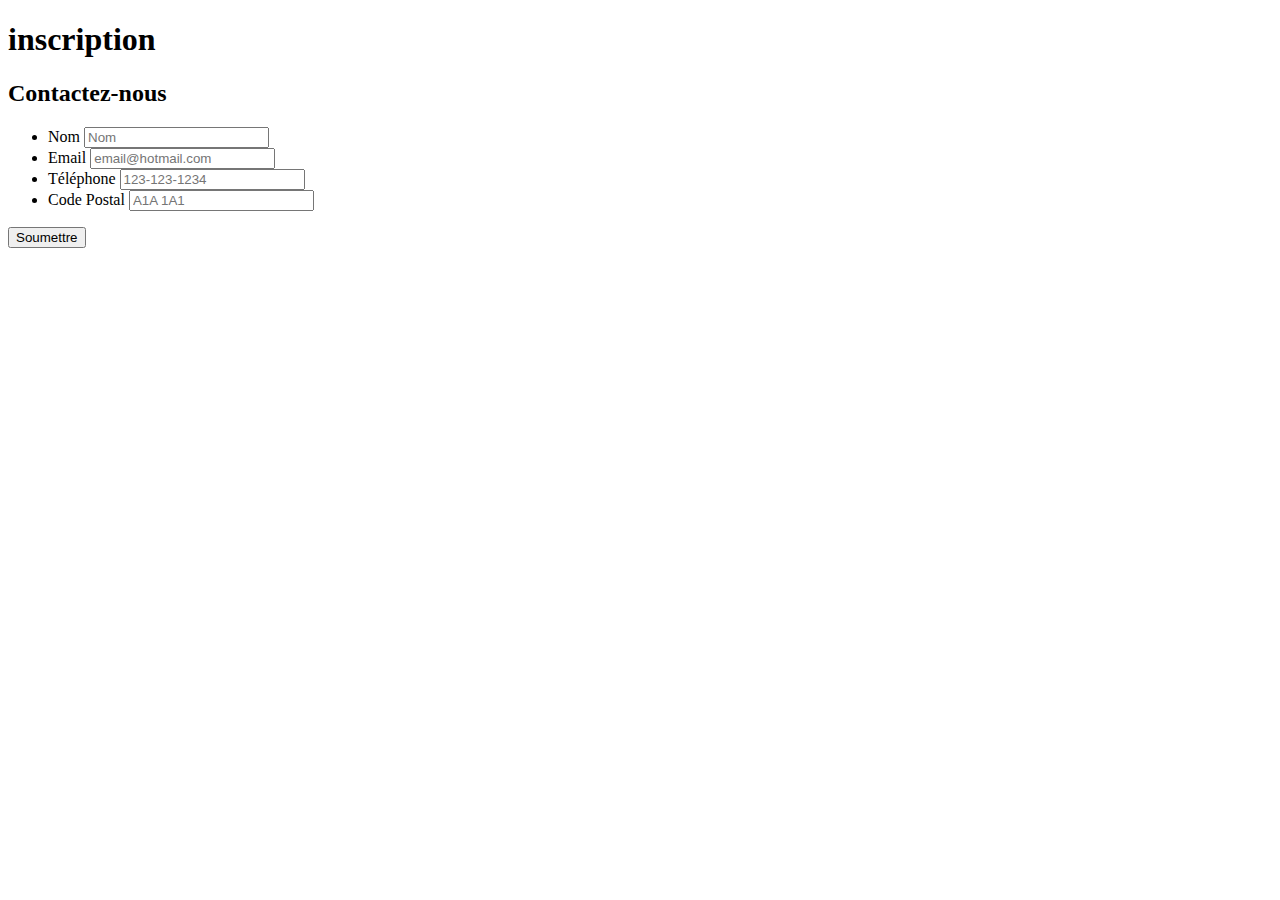
==== index.html @ 9ee452c6 "major update1.0" ====
<!DOCTYPE html>
<html>
<head>
	<meta charset="UTF-8">
	<title>Tp-Ben-Damon-formulaire</title>
	<link href='https://fonts.googleapis.com/css?family=Lobster' rel='stylesheet' type='text/css'>
	<link rel="stylesheet" href="css/styles.css"/>
<!--[if lt IE 9]>
<script src="http://html5shiv.googlecode.com/svn/trunk/html5.js"></script>
<![endif]-->
</head>
<body>
	<div id="wrapper_first">
		<header>
			<h1>inscription</h1>
		</header>
		<section class="main">
			<form id="content" action="">
				<h2>Contactez-nous</h2>
				<ul>
					<li>
						<label for="nom" class="focusing">Nom</label>
						<input type="text" id="nom" required placeholder="Nom">
					</li>
					<li>
						<label for="email" class="focusing">Email</label>
						<input type="email" id="email" required placeholder="email@hotmail.com">
					</li>
					<li>
						<label for="telephone">Téléphone</label>
						<input type="tel" id="telephone" required placeholder="123-123-1234" pattern="^\(?\d{3}\)?(-| )?\d{3}(-| )?\d{4}$">
					</li>
					<li>
						<label for="code-postal">Code Postal</label>
						<input type="postal" id="code-postal" required placeholder="A1A 1A1" pattern="[A-Za-z][0-9][A-Za-z] [0-9][A-Za-z][0-9]">
					</li>
				</ul>
			<input type="submit" value="Soumettre" />
		</form>
		</section>
	</div>
</body>
</html>
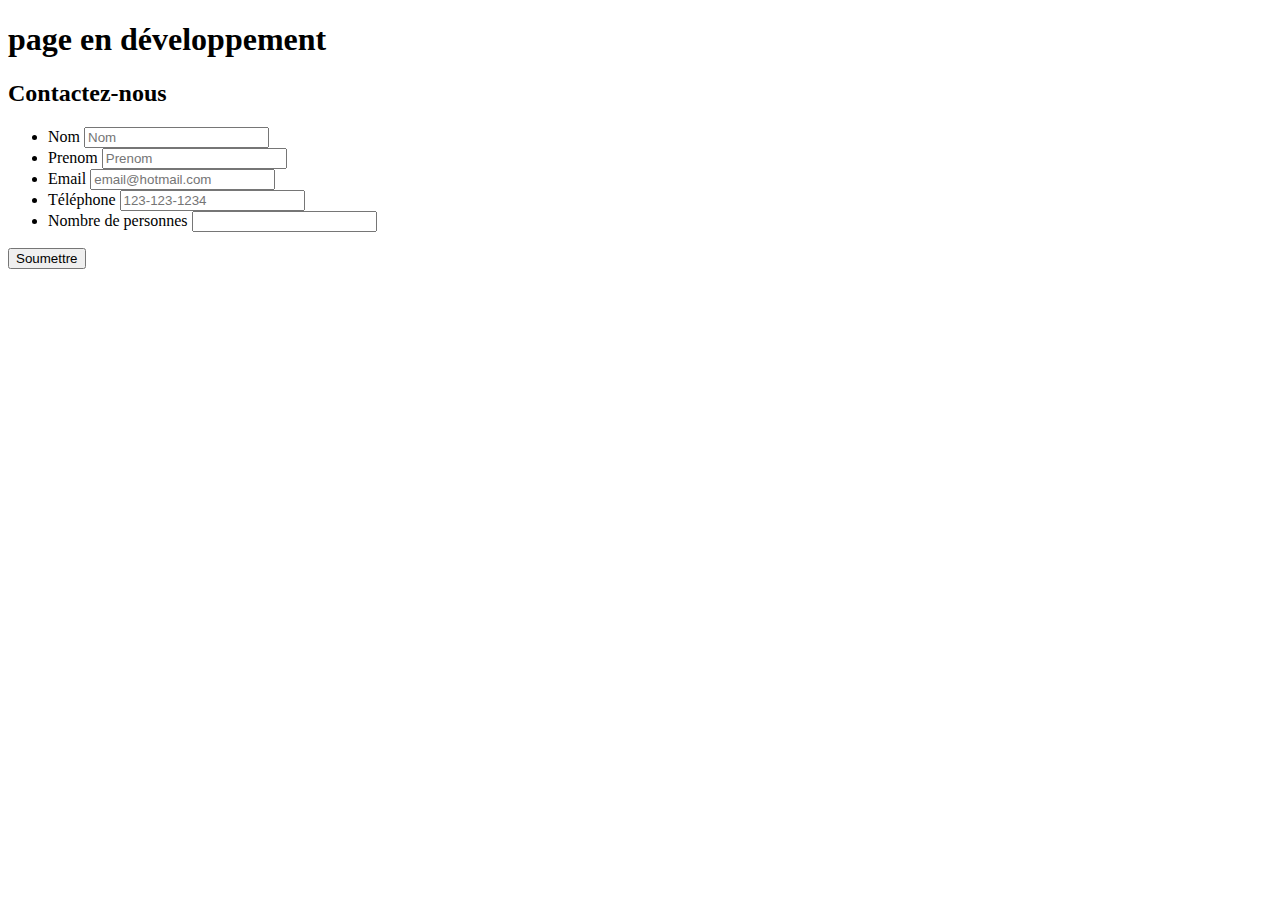
==== commit 7f60be0e: "minor update 1.1" ====
--- a/index.html
+++ b/index.html
@@ -12,18 +12,22 @@
 <body>
 	<div id="wrapper_first">
 		<header>
-			<h1>inscription</h1>
+			<h1>page en développement</h1>
 		</header>
 		<section class="main">
 			<form id="content" action="">
 				<h2>Contactez-nous</h2>
 				<ul>
 					<li>
-						<label for="nom" class="focusing">Nom</label>
+						<label for="nom" >Nom</label>
 						<input type="text" id="nom" required placeholder="Nom">
 					</li>
 					<li>
-						<label for="email" class="focusing">Email</label>
+						<label for="prenom" >Prenom</label>
+						<input type="text" id="prenom" required placeholder="Prenom">
+					</li>
+					<li>
+						<label for="email" >Email</label>
 						<input type="email" id="email" required placeholder="email@hotmail.com">
 					</li>
 					<li>
@@ -31,8 +35,8 @@
 						<input type="tel" id="telephone" required placeholder="123-123-1234" pattern="^\(?\d{3}\)?(-| )?\d{3}(-| )?\d{4}$">
 					</li>
 					<li>
-						<label for="code-postal">Code Postal</label>
-						<input type="postal" id="code-postal" required placeholder="A1A 1A1" pattern="[A-Za-z][0-9][A-Za-z] [0-9][A-Za-z][0-9]">
+						<label for="nombre" >Nombre de personnes</label>
+						<input type="number" id="nombre" required>
 					</li>
 				</ul>
 			<input type="submit" value="Soumettre" />
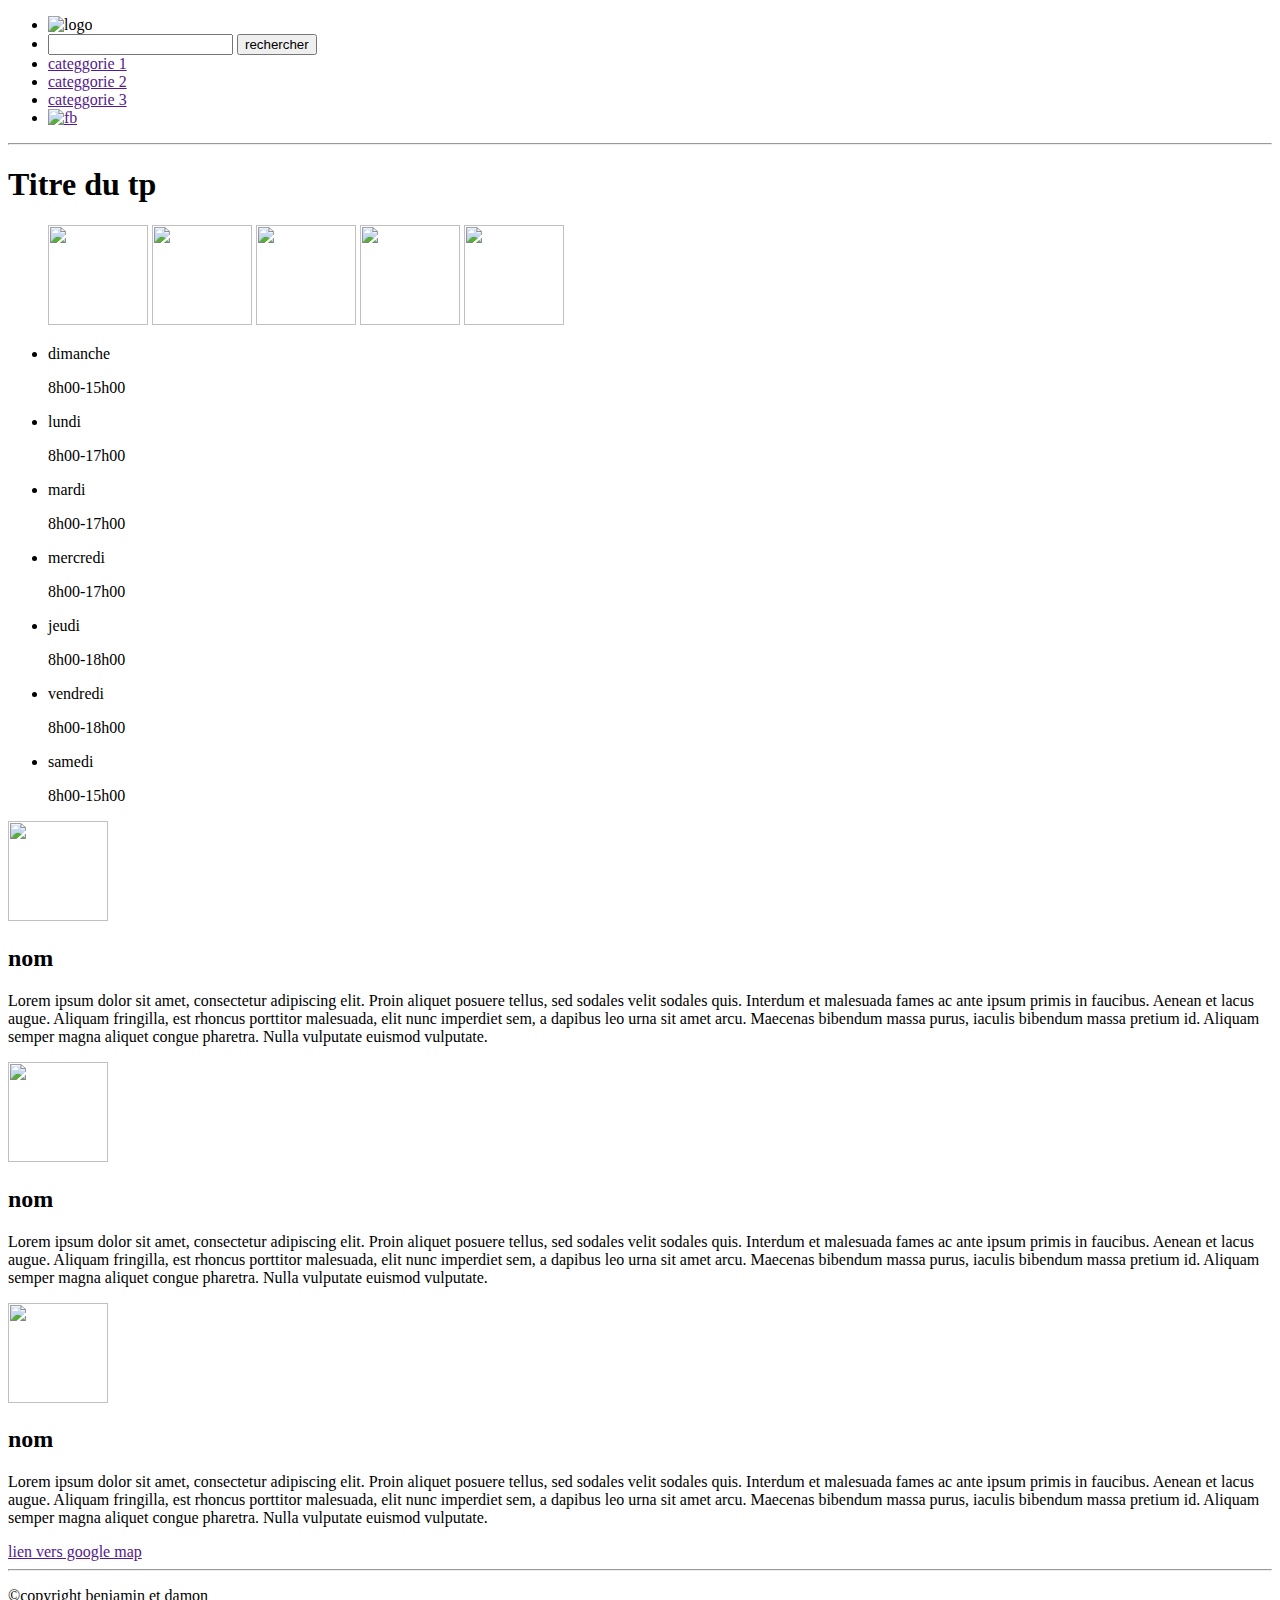
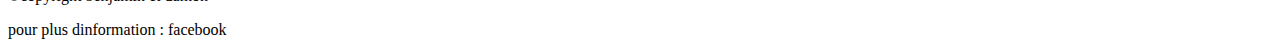
==== commit cdbef1e9: "major update 3.0" ====
--- a/index.html
+++ b/index.html
@@ -1,47 +1,124 @@
 <!DOCTYPE html>
-<html>
+<html lang="fr">
 <head>
-	<meta charset="UTF-8">
-	<title>Tp-Ben-Damon-formulaire</title>
-	<link href='https://fonts.googleapis.com/css?family=Lobster' rel='stylesheet' type='text/css'>
-	<link rel="stylesheet" href="css/styles.css"/>
-<!--[if lt IE 9]>
-<script src="http://html5shiv.googlecode.com/svn/trunk/html5.js"></script>
-<![endif]-->
+    <meta charset="UTF-8">
+    <title>premiere page en html5</title>
+    <link rel="stylesheet" href="css/styles.css">
+    <style>
+        img{
+            width: 100px;
+            height: 100px;
+        }
+    </style>
 </head>
 <body>
-	<div id="wrapper_first">
-		<header>
-			<h1>page en développement</h1>
-		</header>
-		<section class="main">
-			<form id="content" action="">
-				<h2>Contactez-nous</h2>
-				<ul>
-					<li>
-						<label for="nom" >Nom</label>
-						<input type="text" id="nom" required placeholder="Nom">
-					</li>
-					<li>
-						<label for="prenom" >Prenom</label>
-						<input type="text" id="prenom" required placeholder="Prenom">
-					</li>
-					<li>
-						<label for="email" >Email</label>
-						<input type="email" id="email" required placeholder="email@hotmail.com">
-					</li>
-					<li>
-						<label for="telephone">Téléphone</label>
-						<input type="tel" id="telephone" required placeholder="123-123-1234" pattern="^\(?\d{3}\)?(-| )?\d{3}(-| )?\d{4}$">
-					</li>
-					<li>
-						<label for="nombre" >Nombre de personnes</label>
-						<input type="number" id="nombre" required>
-					</li>
-				</ul>
-			<input type="submit" value="Soumettre" />
-		</form>
-		</section>
-	</div>
+<header>
+    <nav>
+        <ul>
+            <li><img src="images/square.png" alt="logo"></li>
+            <li>
+                <form>
+                    <input type="search">
+                    <input type="submit" value="rechercher">
+                </form>
+            </li>
+            <li><a href="">categgorie 1</a></li>
+            <li><a href="">categgorie 2</a></li>
+            <li><a href="">categgorie 3</a></li>
+            <li><a href=""><img src="images/square.png" alt="fb"></a></li>
+        </ul>
+    </nav>
+</header>
+
+<hr>
+
+<main>
+    <section>
+        <h1>Titre du tp</h1>
+        <div id="slider">
+            <figure>
+                <img src="images/square.png" alt="">
+                <img src="images/square.png" alt="">
+                <img src="images/square.png" alt="">
+                <img src="images/square.png" alt="">
+                <img src="images/square.png" alt="">
+            </figure>
+        </div>
+        <aside>
+            <ul>
+                <li>
+                    <p class="jour">dimanche</p>
+                    <p class="heure">8h00-15h00</p>
+                </li>
+                <li>
+                    <p class="jour">lundi</p>
+                    <p class="heure">8h00-17h00</p>
+                </li>
+                <li>
+                    <p class="jour">mardi</p>
+                    <p class="heure">8h00-17h00</p>
+                </li>
+                <li>
+                    <p class="jour">mercredi</p>
+                    <p class="heure">8h00-17h00</p>
+                </li>
+                <li>
+                    <p class="jour">jeudi</p>
+                    <p class="heure">8h00-18h00</p>
+                </li>
+                <li>
+                    <p class="jour">vendredi</p>
+                    <p class="heure">8h00-18h00</p>
+                </li>
+                <li>
+                    <p class="jour">samedi</p>
+                    <p class="heure">8h00-15h00</p>
+                </li>
+            </ul>
+        </aside>
+    </section>
+    <section>
+        <article>
+            <img src="images/square.png" alt="">
+            <h2>nom</h2>
+            <p>Lorem ipsum dolor sit amet, consectetur adipiscing elit. Proin aliquet posuere tellus, sed sodales velit
+                sodales quis. Interdum et malesuada fames ac ante ipsum primis in faucibus. Aenean et lacus augue.
+                Aliquam fringilla, est rhoncus porttitor malesuada, elit nunc imperdiet sem, a dapibus leo urna sit amet
+                arcu. Maecenas bibendum massa purus, iaculis bibendum massa pretium id. Aliquam semper magna aliquet
+                congue pharetra. Nulla vulputate euismod vulputate.</p>
+        </article>
+        <article>
+            <img src="images/square.png" alt="">
+            <h2>nom</h2>
+            <p>Lorem ipsum dolor sit amet, consectetur adipiscing elit. Proin aliquet posuere tellus, sed sodales velit
+                sodales quis. Interdum et malesuada fames ac ante ipsum primis in faucibus. Aenean et lacus augue.
+                Aliquam fringilla, est rhoncus porttitor malesuada, elit nunc imperdiet sem, a dapibus leo urna sit amet
+                arcu. Maecenas bibendum massa purus, iaculis bibendum massa pretium id. Aliquam semper magna aliquet
+                congue pharetra. Nulla vulputate euismod vulputate.</p>
+        </article>
+        <article>
+            <img src="images/square.png" alt="">
+            <h2>nom</h2>
+            <p>Lorem ipsum dolor sit amet, consectetur adipiscing elit. Proin aliquet posuere tellus, sed sodales velit
+                sodales quis. Interdum et malesuada fames ac ante ipsum primis in faucibus. Aenean et lacus augue.
+                Aliquam fringilla, est rhoncus porttitor malesuada, elit nunc imperdiet sem, a dapibus leo urna sit amet
+                arcu. Maecenas bibendum massa purus, iaculis bibendum massa pretium id. Aliquam semper magna aliquet
+                congue pharetra. Nulla vulputate euismod vulputate.</p>
+        </article>
+    </section>
+    <aside>
+        <a href="">lien vers google map</a>
+    </aside>
+</main>
+
+<hr>
+
+<footer>
+    <p>&copy;copyright benjamin et damon</p>
+    <p>pour plus dinformation : facebook</p>
+</footer>
+
+
+<script src="js/script.js"></script>
 </body>
 </html>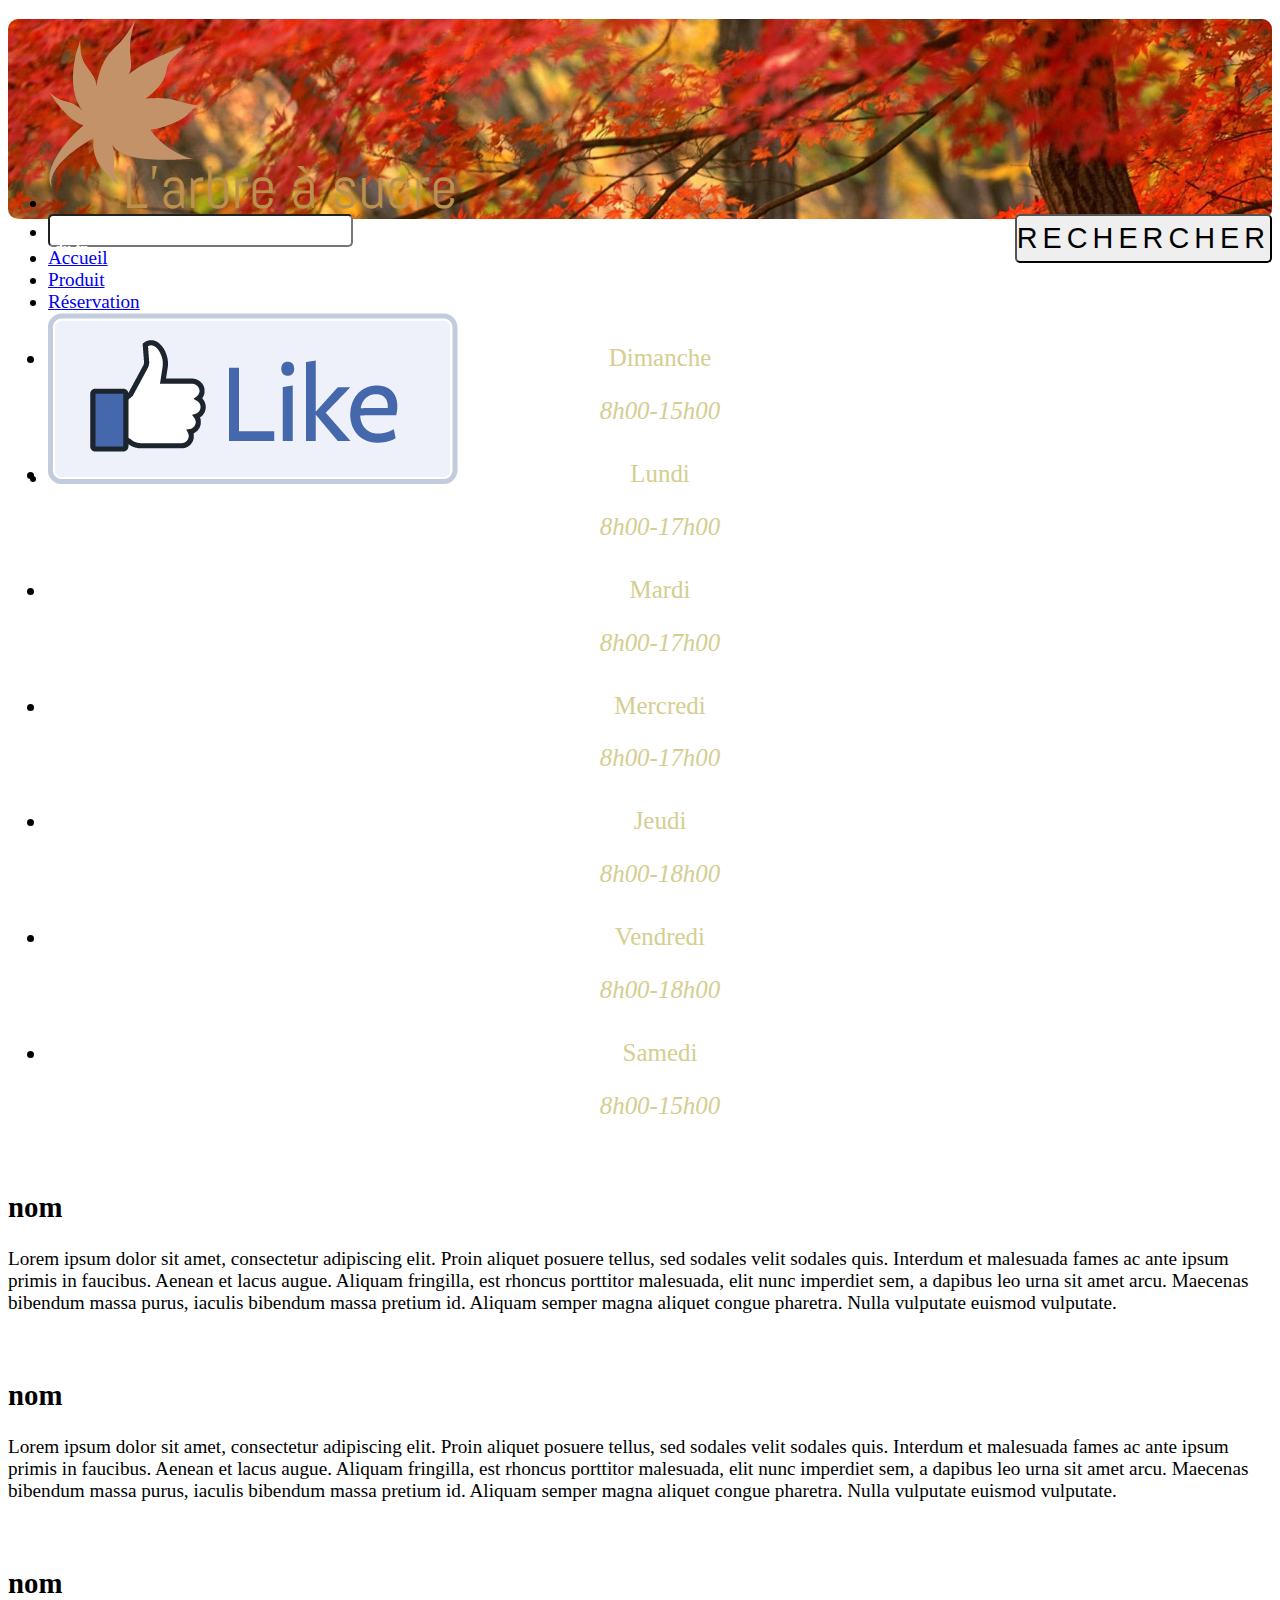
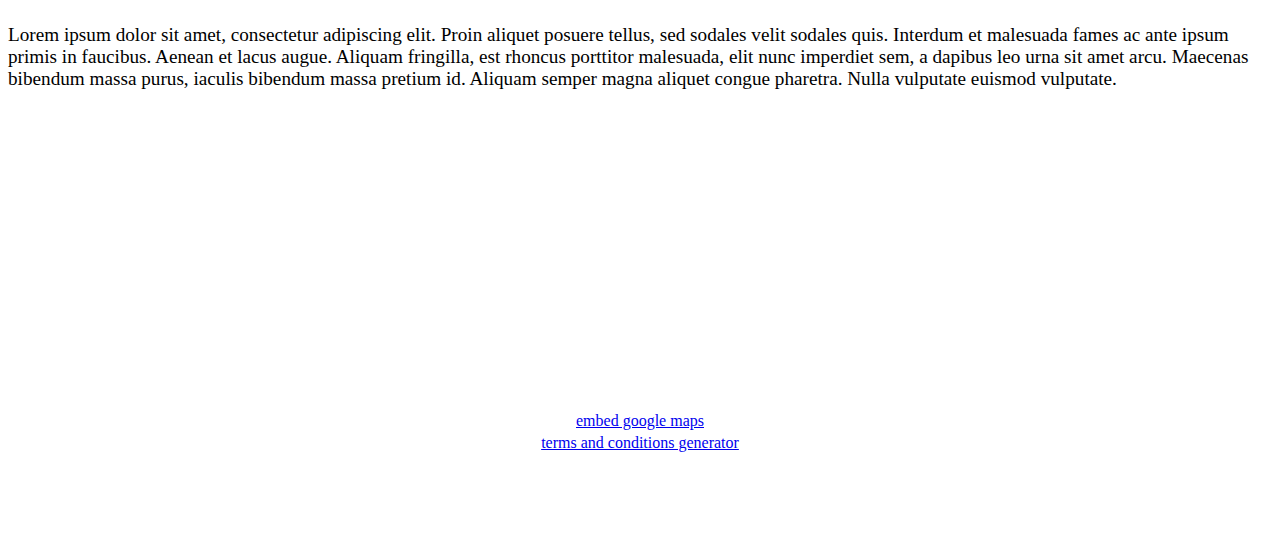
==== commit f4c6c43a: "major update 4.0" ====
--- a/index.html
+++ b/index.html
@@ -3,29 +3,24 @@
 <head>
     <meta charset="UTF-8">
     <title>premiere page en html5</title>
-    <link rel="stylesheet" href="css/styles.css">
-    <style>
-        img{
-            width: 100px;
-            height: 100px;
-        }
-    </style>
+    <link rel="stylesheet" href="css/initialize.min.css"/>
+    <link rel="stylesheet" href="css/style.css"/>
 </head>
 <body>
 <header>
     <nav>
         <ul>
-            <li><img src="images/square.png" alt="logo"></li>
+            <li><img src="images/logo.png" alt="logo"></li>
             <li>
                 <form>
                     <input type="search">
                     <input type="submit" value="rechercher">
                 </form>
             </li>
-            <li><a href="">categgorie 1</a></li>
-            <li><a href="">categgorie 2</a></li>
-            <li><a href="">categgorie 3</a></li>
-            <li><a href=""><img src="images/square.png" alt="fb"></a></li>
+            <li><a href="index.html">Accueil</a></li>
+            <li><a href="catalogue.html">Produit</a></li>
+            <li><a href="form.html">Réservation</a></li>
+            <li><a href="https:/www.facebook.com/"><img src="images/like-fb.png" alt="fb"></a></li>
         </ul>
     </nav>
 </header>
@@ -37,11 +32,11 @@
         <h1>Titre du tp</h1>
         <div id="slider">
             <figure>
-                <img src="images/square.png" alt="">
-                <img src="images/square.png" alt="">
-                <img src="images/square.png" alt="">
-                <img src="images/square.png" alt="">
-                <img src="images/square.png" alt="">
+                <img src="" alt="">
+                <img src="" alt="">
+                <img src="" alt="">
+                <img src="" alt="">
+                <img src="" alt="">
             </figure>
         </div>
         <aside>
@@ -79,7 +74,7 @@
     </section>
     <section>
         <article>
-            <img src="images/square.png" alt="">
+            <img src="" alt="">
             <h2>nom</h2>
             <p>Lorem ipsum dolor sit amet, consectetur adipiscing elit. Proin aliquet posuere tellus, sed sodales velit
                 sodales quis. Interdum et malesuada fames ac ante ipsum primis in faucibus. Aenean et lacus augue.
@@ -88,7 +83,7 @@
                 congue pharetra. Nulla vulputate euismod vulputate.</p>
         </article>
         <article>
-            <img src="images/square.png" alt="">
+            <img src="" alt="">
             <h2>nom</h2>
             <p>Lorem ipsum dolor sit amet, consectetur adipiscing elit. Proin aliquet posuere tellus, sed sodales velit
                 sodales quis. Interdum et malesuada fames ac ante ipsum primis in faucibus. Aenean et lacus augue.
@@ -97,7 +92,7 @@
                 congue pharetra. Nulla vulputate euismod vulputate.</p>
         </article>
         <article>
-            <img src="images/square.png" alt="">
+            <img src="" alt="">
             <h2>nom</h2>
             <p>Lorem ipsum dolor sit amet, consectetur adipiscing elit. Proin aliquet posuere tellus, sed sodales velit
                 sodales quis. Interdum et malesuada fames ac ante ipsum primis in faucibus. Aenean et lacus augue.
@@ -107,7 +102,7 @@
         </article>
     </section>
     <aside>
-        <a href="">lien vers google map</a>
+        <script src='https://maps.googleapis.com/maps/api/js?v=3.exp'></script><div><div id='gmap_canvas' class="col col-lg-12"></div><div><small><a href="http://embedgooglemaps.com">									embed google maps							</a></small></div><div><small><a href="https://termsandcondiitionssample.com">terms and conditions generator</a></small></div><style>#gmap_canvas img{max-width:none!important;background:none!important}</style></div><script type='text/javascript'>function init_map(){var myOptions = {zoom:8,center:new google.maps.LatLng(45.7260694,-73.82316800000001),mapTypeId: google.maps.MapTypeId.ROADMAP};map = new google.maps.Map(document.getElementById('gmap_canvas'), myOptions);marker = new google.maps.Marker({map: map,position: new google.maps.LatLng(45.7260694,-73.82316800000001)});infowindow = new google.maps.InfoWindow({content:'<strong>Chalet des érables</strong><br>384, Montée Gagnon<br>'});google.maps.event.addListener(marker, 'click', function(){infowindow.open(map,marker);});infowindow.open(map,marker);}google.maps.event.addDomListener(window, 'load', init_map);</script>
     </aside>
 </main>
 
--- a/css/style.css
+++ b/css/style.css
@@ -0,0 +1,176 @@
+aside, div, section, header, footer, nav {
+	display: block;
+}
+*{
+	box-sizing: border-box;
+}
+header{
+	width: 100%;
+	background-image:url("../images/tree.jpg");
+	background-repeat: no-repeat;
+	background-size: 100%;
+	height: 200px;
+	border-radius: 10px;
+}
+header nav{
+
+}
+h1{
+	padding: 10px;
+	font-size: 0.8em;
+	color: white;
+}
+body{
+	font-family: 'Indie Flower', cursive;
+	background-image: url("../images/background.jpg");
+	background-repeat: no-repeat;
+	background-size: cover;
+	background-attachment: fixed;
+}
+#wrapper_first header{
+	text-align: center;
+	height: 40px;
+	font-size: 40px;
+	background-color: transparent;
+	padding-bottom: 5px;
+}
+#wrapper_first section{
+	width: 100%;
+}
+#wrapper_first section li{
+	height: 60px;
+}
+input, select, textarea{
+	border-radius: 5px;
+	font-size: 1.2em;
+}
+input[type=text], input[type=tel],input[type=email], input[type=number],input[type=textarea]{
+	padding-left: 5px;
+	margin: 0;
+	height: 40px;
+}
+input[type=radio], input[type=checkbox]{
+	display: inline-block;
+}
+input[type=submit]{
+	font-size:1.5em;
+	letter-spacing: 5px;
+	text-transform: uppercase; 
+	display: block;
+	position: relative;
+	text-align: center;
+	margin-left: auto;
+	margin-right: auto;
+	padding: 6px 0;
+	float: right;
+}
+select{
+	padding: 6px;
+}
+label{
+	font-size: 1.3em;
+	color: white;
+}
+label.label_styling{
+	padding-left: 10px;
+	margin: 0;
+}
+aside ul{
+	display: none;
+}
+aside ul li{
+	margin-top: 20px;
+}
+aside ul li p:first-child{
+	text-transform: capitalize;
+	color:#D4CE90;
+}
+aside ul li p:last-child{
+	color:#D4CE90;
+	font-style: italic;
+}
+aside{
+	width: 100%;
+	text-align: center;
+}
+aside.first_aside{
+	display: none;
+	color:#D4CE90;
+}
+aside.first_aside h2{
+	font-size: 2em;
+	color: white;
+}
+aside.first_aside p{
+	font-size: 1.2em;
+	margin-top: 20px;
+}
+aside.first_aside p:nth-of-type(1),aside.first_aside p:nth-of-type(4){
+	margin-top: 80px;
+}
+aside.last_aside{
+	display: none;
+}
+#gmap_canvas{
+	height: 300px;
+}
+footer{
+	position: relative;
+	text-align: center;
+	color: white;
+}
+@media screen and (max-width: 768px){
+	label.label_styling{
+		display: none;
+	}
+	aside.first_aside h2{
+		display: block;
+		margin-top: 100px;
+	}
+	label{
+		font-size: 1.5em;
+	}
+	input, select, textarea{
+	font-size: 1.5em;
+}
+}
+@media screen and (min-width: 768px){
+	aside ul{
+		display: block;
+	}
+	hr{
+		display: none;
+	}
+	aside ul h2{
+		color: white;
+		margin-top: 40px;
+		font-size: 1.5em;
+	}
+}
+@media screen and (min-width: 1200px){
+	body{
+		font-size: 1.2em;
+	}
+	label.label_styling{
+		padding-left: 100px;
+		margin: 0;
+	}
+	form ul li:nth-of-type(8),form ul li:nth-of-type(9),form ul li:nth-of-type(10),form ul li:nth-of-type(11){
+		padding-left: 70px;
+	}
+	aside.first_aside{
+		display: block;
+		margin-top: 100px;
+	}
+	aside ul li{
+		margin-top: 35px;
+		font-size: 1.3em;
+	}
+	aside ul h2{
+		margin-top: 80px;
+		font-size: 2em;
+	}
+	hr{
+		display: none;
+	}
+}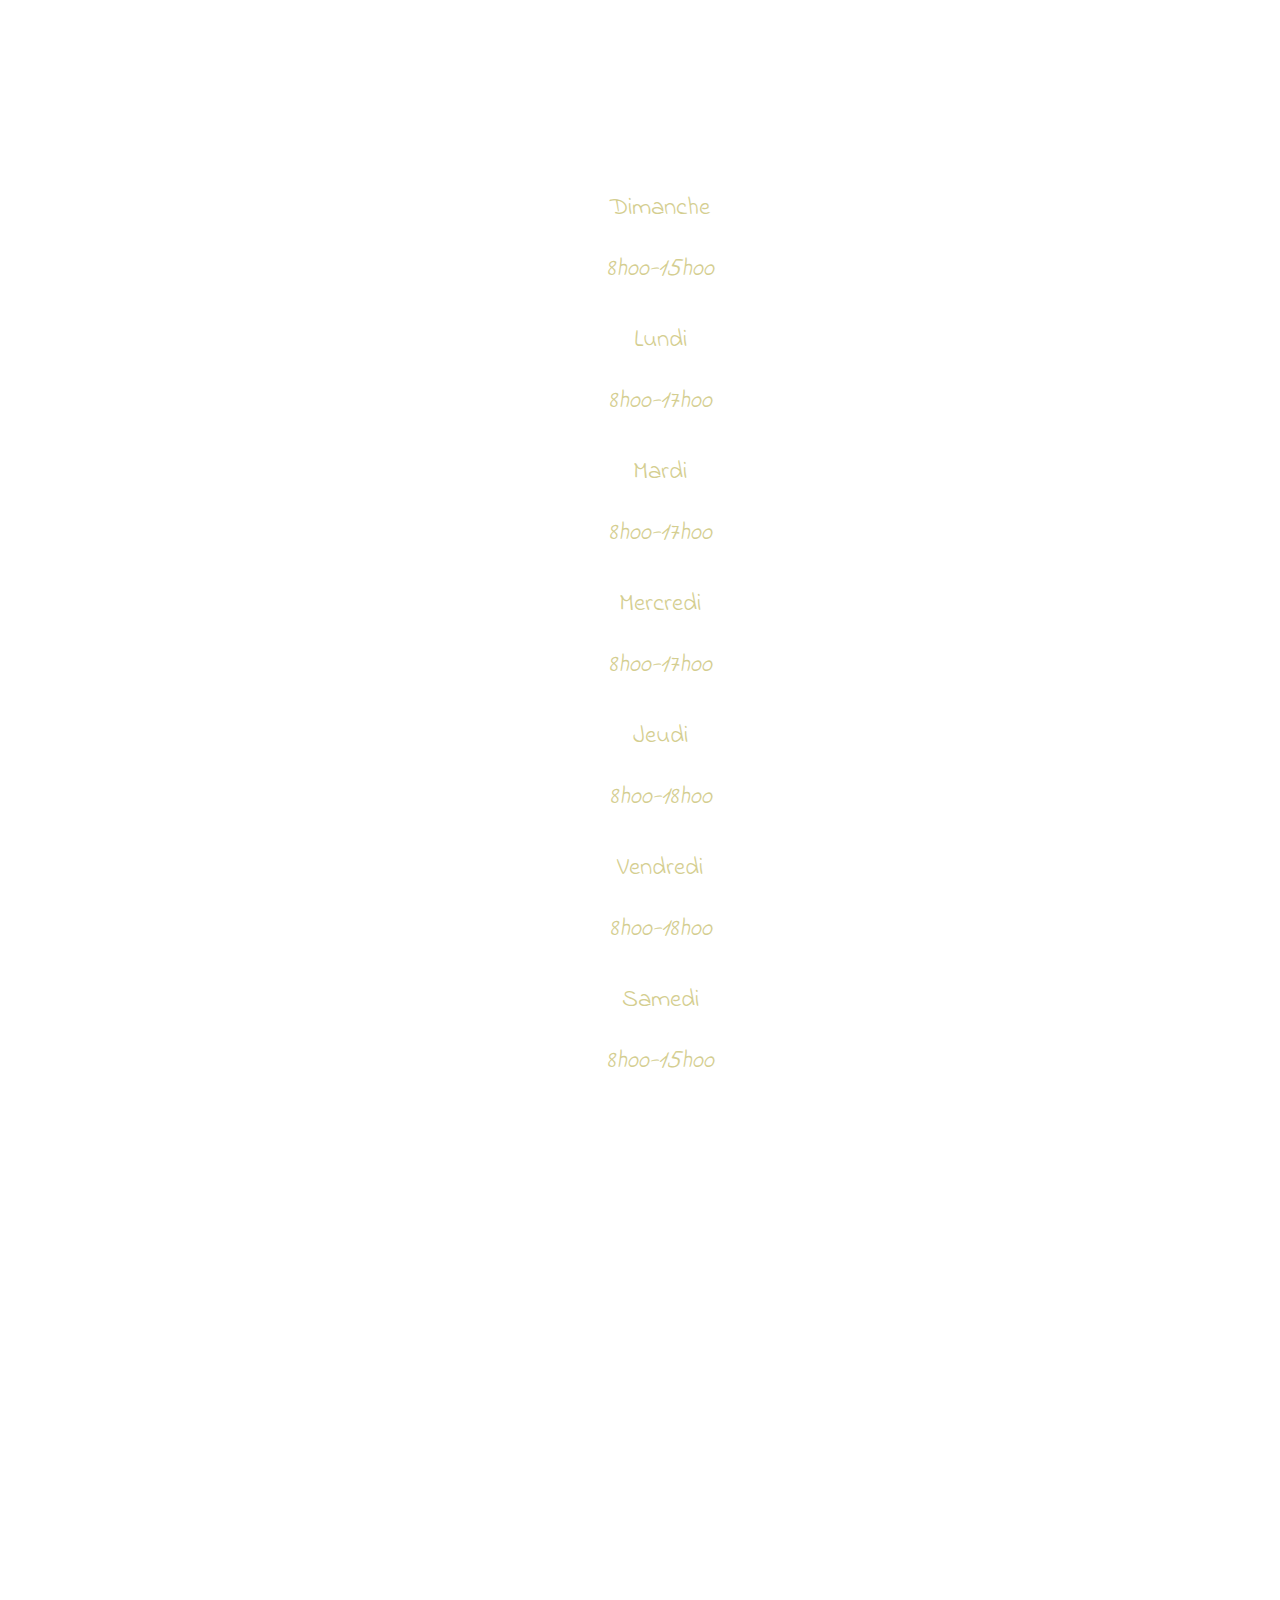
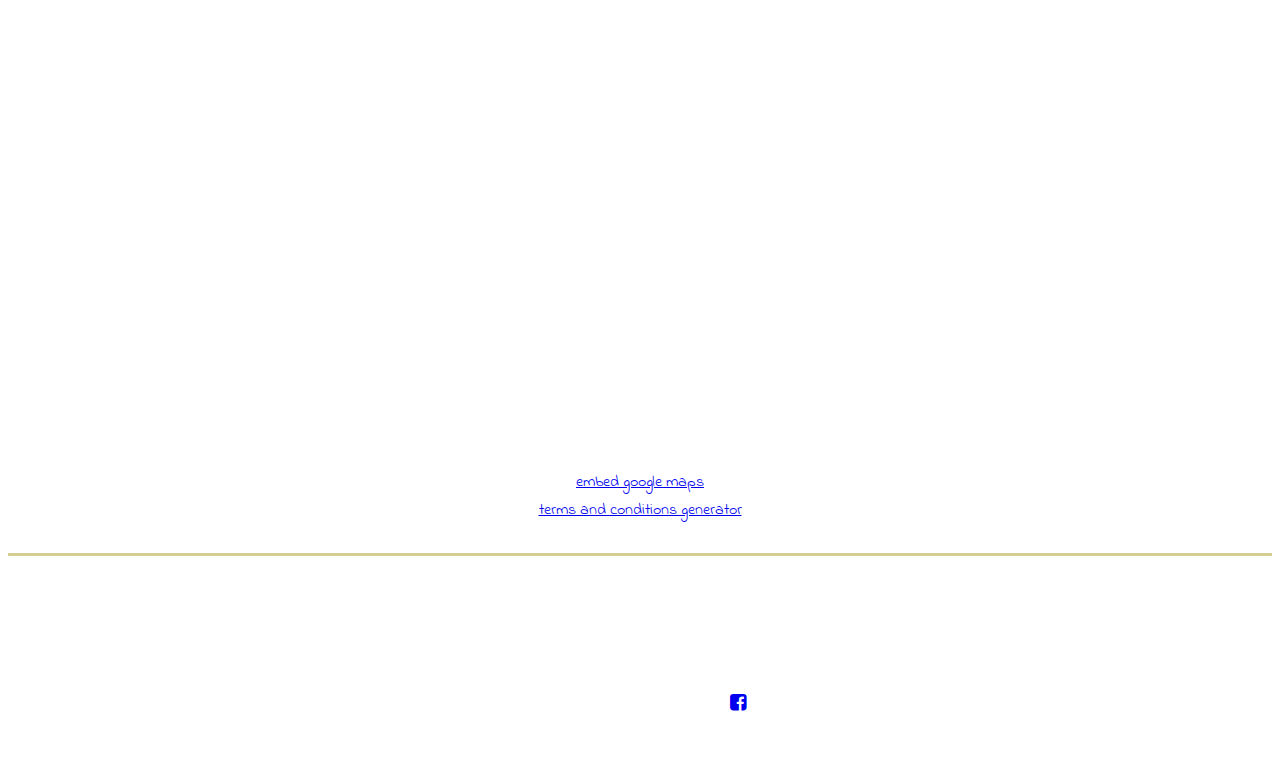
==== commit 1dc88ea5: "major update 6.0" ====
--- a/index.html
+++ b/index.html
@@ -1,119 +1,128 @@
 <!DOCTYPE html>
 <html lang="fr">
 <head>
-    <meta charset="UTF-8">
-    <title>premiere page en html5</title>
-    <link rel="stylesheet" href="css/initialize.min.css"/>
-    <link rel="stylesheet" href="css/style.css"/>
+    <title>Tp-Ben-Damon-formulaire</title>
+    <meta http-equiv="content-type" content="text/html; charset=utf-8" />
+    <meta name="author" content="Benjamin/Damon"/>
+    <meta name="description" content="Travail Pratique HTML5 CSS3 damon/benjamin"/>
+    <meta name="viewport" content="width=device-width, initial-scale=1"/>
+    <link href='https://fonts.googleapis.com/css?family=Indie+Flower' rel='stylesheet' type='text/css'>
+    <link rel="stylesheet" type="text/css" href="css/initialize.min.css"/>
+    <link rel="stylesheet" type="text/css" href="css/style.css"/>
+    <link rel="stylesheet" type="text/css" href="font-awesome-4.6.3/css/font-awesome.min.css"/>
+<!--[if lt IE 9]>
+<script src="http://html5shiv.googlecode.com/svn/trunk/html5.js"></script>
+<![endif]-->
 </head>
 <body>
-<header>
-    <nav>
-        <ul>
-            <li><img src="images/logo.png" alt="logo"></li>
-            <li>
-                <form>
-                    <input type="search">
-                    <input type="submit" value="rechercher">
-                </form>
-            </li>
-            <li><a href="index.html">Accueil</a></li>
-            <li><a href="catalogue.html">Produit</a></li>
-            <li><a href="form.html">Réservation</a></li>
-            <li><a href="https:/www.facebook.com/"><img src="images/like-fb.png" alt="fb"></a></li>
-        </ul>
-    </nav>
-</header>
+    <header>
+        <nav>
+            <ul>
+                <li><img src="images/logo.png" alt="logo"></li>
+                <li>
+                    <form>
+                        <input type="search">
+                        <input type="submit" value="rechercher">
+                    </form>
+                </li>
+                <li><a href="index.html">Accueil</a></li>
+                <li><a href="catalogue.html">Produit</a></li>
+                <li><a href="form.html">Réservation</a></li>
+                <li><a href="https:/www.facebook.com/"><img src="images/like-fb.png" alt="fb"></a></li>
+            </ul>
+        </nav>
+    </header>
 
-<hr>
+    <hr>
 
-<main>
-    <section>
-        <h1>Titre du tp</h1>
-        <div id="slider">
-            <figure>
+    <main>
+        <section>
+            <h1>Titre du tp</h1>
+            <div id="slider">
+                <figure>
+                    <img src="" alt="">
+                    <img src="" alt="">
+                    <img src="" alt="">
+                    <img src="" alt="">
+                    <img src="" alt="">
+                </figure>
+            </div>
+            <aside>
+                <ul>
+                    <li>
+                        <p class="jour">dimanche</p>
+                        <p class="heure">8h00-15h00</p>
+                    </li>
+                    <li>
+                        <p class="jour">lundi</p>
+                        <p class="heure">8h00-17h00</p>
+                    </li>
+                    <li>
+                        <p class="jour">mardi</p>
+                        <p class="heure">8h00-17h00</p>
+                    </li>
+                    <li>
+                        <p class="jour">mercredi</p>
+                        <p class="heure">8h00-17h00</p>
+                    </li>
+                    <li>
+                        <p class="jour">jeudi</p>
+                        <p class="heure">8h00-18h00</p>
+                    </li>
+                    <li>
+                        <p class="jour">vendredi</p>
+                        <p class="heure">8h00-18h00</p>
+                    </li>
+                    <li>
+                        <p class="jour">samedi</p>
+                        <p class="heure">8h00-15h00</p>
+                    </li>
+                </ul>
+            </aside>
+        </section>
+        <section>
+            <article>
                 <img src="" alt="">
+                <h2>nom</h2>
+                <p>Lorem ipsum dolor sit amet, consectetur adipiscing elit. Proin aliquet posuere tellus, sed sodales velit
+                    sodales quis. Interdum et malesuada fames ac ante ipsum primis in faucibus. Aenean et lacus augue.
+                    Aliquam fringilla, est rhoncus porttitor malesuada, elit nunc imperdiet sem, a dapibus leo urna sit amet
+                    arcu. Maecenas bibendum massa purus, iaculis bibendum massa pretium id. Aliquam semper magna aliquet
+                    congue pharetra. Nulla vulputate euismod vulputate.</p>
+            </article>
+            <article>
                 <img src="" alt="">
+                <h2>nom</h2>
+                <p>Lorem ipsum dolor sit amet, consectetur adipiscing elit. Proin aliquet posuere tellus, sed sodales velit
+                    sodales quis. Interdum et malesuada fames ac ante ipsum primis in faucibus. Aenean et lacus augue.
+                    Aliquam fringilla, est rhoncus porttitor malesuada, elit nunc imperdiet sem, a dapibus leo urna sit amet
+                    arcu. Maecenas bibendum massa purus, iaculis bibendum massa pretium id. Aliquam semper magna aliquet
+                    congue pharetra. Nulla vulputate euismod vulputate.</p>
+            </article>
+            <article>
                 <img src="" alt="">
-                <img src="" alt="">
-                <img src="" alt="">
-            </figure>
-        </div>
+                <h2>nom</h2>
+                <p>Lorem ipsum dolor sit amet, consectetur adipiscing elit. Proin aliquet posuere tellus, sed sodales velit
+                    sodales quis. Interdum et malesuada fames ac ante ipsum primis in faucibus. Aenean et lacus augue.
+                    Aliquam fringilla, est rhoncus porttitor malesuada, elit nunc imperdiet sem, a dapibus leo urna sit amet
+                    arcu. Maecenas bibendum massa purus, iaculis bibendum massa pretium id. Aliquam semper magna aliquet
+                    congue pharetra. Nulla vulputate euismod vulputate.</p>
+            </article>
+        </section>
         <aside>
-            <ul>
-                <li>
-                    <p class="jour">dimanche</p>
-                    <p class="heure">8h00-15h00</p>
-                </li>
-                <li>
-                    <p class="jour">lundi</p>
-                    <p class="heure">8h00-17h00</p>
-                </li>
-                <li>
-                    <p class="jour">mardi</p>
-                    <p class="heure">8h00-17h00</p>
-                </li>
-                <li>
-                    <p class="jour">mercredi</p>
-                    <p class="heure">8h00-17h00</p>
-                </li>
-                <li>
-                    <p class="jour">jeudi</p>
-                    <p class="heure">8h00-18h00</p>
-                </li>
-                <li>
-                    <p class="jour">vendredi</p>
-                    <p class="heure">8h00-18h00</p>
-                </li>
-                <li>
-                    <p class="jour">samedi</p>
-                    <p class="heure">8h00-15h00</p>
-                </li>
-            </ul>
+            <script src='https://maps.googleapis.com/maps/api/js?v=3.exp'></script><div><div id='gmap_canvas' class="col col-lg-12"></div><div><small><a href="http://embedgooglemaps.com">									embed google maps							</a></small></div><div><small><a href="https://termsandcondiitionssample.com">terms and conditions generator</a></small></div><style>#gmap_canvas img{max-width:none!important;background:none!important}</style></div><script type='text/javascript'>function init_map(){var myOptions = {zoom:8,center:new google.maps.LatLng(45.7260694,-73.82316800000001),mapTypeId: google.maps.MapTypeId.ROADMAP};map = new google.maps.Map(document.getElementById('gmap_canvas'), myOptions);marker = new google.maps.Marker({map: map,position: new google.maps.LatLng(45.7260694,-73.82316800000001)});infowindow = new google.maps.InfoWindow({content:'<strong>Chalet des érables</strong><br>384, Montée Gagnon<br>'});google.maps.event.addListener(marker, 'click', function(){infowindow.open(map,marker);});infowindow.open(map,marker);}google.maps.event.addDomListener(window, 'load', init_map);</script>
         </aside>
-    </section>
-    <section>
-        <article>
-            <img src="" alt="">
-            <h2>nom</h2>
-            <p>Lorem ipsum dolor sit amet, consectetur adipiscing elit. Proin aliquet posuere tellus, sed sodales velit
-                sodales quis. Interdum et malesuada fames ac ante ipsum primis in faucibus. Aenean et lacus augue.
-                Aliquam fringilla, est rhoncus porttitor malesuada, elit nunc imperdiet sem, a dapibus leo urna sit amet
-                arcu. Maecenas bibendum massa purus, iaculis bibendum massa pretium id. Aliquam semper magna aliquet
-                congue pharetra. Nulla vulputate euismod vulputate.</p>
-        </article>
-        <article>
-            <img src="" alt="">
-            <h2>nom</h2>
-            <p>Lorem ipsum dolor sit amet, consectetur adipiscing elit. Proin aliquet posuere tellus, sed sodales velit
-                sodales quis. Interdum et malesuada fames ac ante ipsum primis in faucibus. Aenean et lacus augue.
-                Aliquam fringilla, est rhoncus porttitor malesuada, elit nunc imperdiet sem, a dapibus leo urna sit amet
-                arcu. Maecenas bibendum massa purus, iaculis bibendum massa pretium id. Aliquam semper magna aliquet
-                congue pharetra. Nulla vulputate euismod vulputate.</p>
-        </article>
-        <article>
-            <img src="" alt="">
-            <h2>nom</h2>
-            <p>Lorem ipsum dolor sit amet, consectetur adipiscing elit. Proin aliquet posuere tellus, sed sodales velit
-                sodales quis. Interdum et malesuada fames ac ante ipsum primis in faucibus. Aenean et lacus augue.
-                Aliquam fringilla, est rhoncus porttitor malesuada, elit nunc imperdiet sem, a dapibus leo urna sit amet
-                arcu. Maecenas bibendum massa purus, iaculis bibendum massa pretium id. Aliquam semper magna aliquet
-                congue pharetra. Nulla vulputate euismod vulputate.</p>
-        </article>
-    </section>
-    <aside>
-        <script src='https://maps.googleapis.com/maps/api/js?v=3.exp'></script><div><div id='gmap_canvas' class="col col-lg-12"></div><div><small><a href="http://embedgooglemaps.com">									embed google maps							</a></small></div><div><small><a href="https://termsandcondiitionssample.com">terms and conditions generator</a></small></div><style>#gmap_canvas img{max-width:none!important;background:none!important}</style></div><script type='text/javascript'>function init_map(){var myOptions = {zoom:8,center:new google.maps.LatLng(45.7260694,-73.82316800000001),mapTypeId: google.maps.MapTypeId.ROADMAP};map = new google.maps.Map(document.getElementById('gmap_canvas'), myOptions);marker = new google.maps.Marker({map: map,position: new google.maps.LatLng(45.7260694,-73.82316800000001)});infowindow = new google.maps.InfoWindow({content:'<strong>Chalet des érables</strong><br>384, Montée Gagnon<br>'});google.maps.event.addListener(marker, 'click', function(){infowindow.open(map,marker);});infowindow.open(map,marker);}google.maps.event.addDomListener(window, 'load', init_map);</script>
-    </aside>
-</main>
+    </main>
 
-<hr>
+    <hr>
 
-<footer>
-    <p>&copy;copyright benjamin et damon</p>
-    <p>pour plus dinformation : facebook</p>
-</footer>
+    <footer class="col col-xs-12 col-sm-12 col-lg-12">
+        <p class="col col-xs-12 col-sm-9 col-lg-4">créateur du site: Benjamin Gagné et Damon Lao</p>
+        <p class="col col-xs-12 col-sm-9 col-lg-4">&copy;copyright L'arbre à sucre</p>
+        <p class="col col-xs-12 col-sm-9 col-lg-4">pour plus dinformation : <a href="https://www.facebook.com/chalet.deserables/?fref=ts"><i class="fa fa-facebook-square" aria-hidden="true"></i></a></p>
+    </footer>
 
 
-<script src="js/script.js"></script>
+    <script src="js/script.js"></script>
 </body>
 </html>--- a/css/style.css
+++ b/css/style.css
@@ -1,36 +1,54 @@
 aside, div, section, header, footer, nav {
 	display: block;
 }
+/*
+ *
+ */
 *{
 	box-sizing: border-box;
 }
-header{
+/*
+ *
+ */
+header:first-child{
 	width: 100%;
 	background-image:url("../images/tree.jpg");
 	background-repeat: no-repeat;
 	background-size: 100%;
 	height: 200px;
 	border-radius: 10px;
-}
-header nav{
-
-}
+	display: none;
+}
+/*
+ *
+ */
+header nav{}
+/*
+ *
+ */
 h1{
 	padding: 10px;
-	font-size: 0.8em;
-	color: white;
-}
+	font-size: 2em;
+	text-align: center;
+}
+/*
+ *
+ */
 body{
 	font-family: 'Indie Flower', cursive;
 	background-image: url("../images/background.jpg");
 	background-repeat: no-repeat;
 	background-size: cover;
 	background-attachment: fixed;
-}
+	color: white;
+}
+/*
+ *
+ */
 #wrapper_first header{
 	text-align: center;
 	height: 40px;
-	font-size: 40px;
+	font-size: 20px;
 	background-color: transparent;
 	padding-bottom: 5px;
 }
@@ -40,6 +58,9 @@
 #wrapper_first section li{
 	height: 60px;
 }
+/*
+ *
+ */
 input, select, textarea{
 	border-radius: 5px;
 	font-size: 1.2em;
@@ -64,17 +85,22 @@
 	padding: 6px 0;
 	float: right;
 }
+/*
+ *
+ */
 select{
 	padding: 6px;
 }
 label{
 	font-size: 1.3em;
-	color: white;
 }
 label.label_styling{
 	padding-left: 10px;
 	margin: 0;
 }
+/*
+ *
+ */
 aside ul{
 	display: none;
 }
@@ -99,7 +125,6 @@
 }
 aside.first_aside h2{
 	font-size: 2em;
-	color: white;
 }
 aside.first_aside p{
 	font-size: 1.2em;
@@ -111,14 +136,102 @@
 aside.last_aside{
 	display: none;
 }
+/*
+ *
+ */
 #gmap_canvas{
 	height: 300px;
 }
+/*
+ * page description tableaux section
+ */
+table{
+	width: 100%;
+	text-align: center;
+	font-size: 16px;
+}
+/*
+ *
+ */
+caption{
+	font-size: 2em;
+	padding: 20px 0;
+}
+thead tr th{
+	font-size: 1.5em;
+	line-height: 30px;
+	padding: 20px 0;
+	color: rgb(150,150,150);
+}
+/*
+ *
+ */
+tbody th{
+	font-size: 2em;
+	animation: 7s fallcolor infinite;
+	padding: 20px 0;
+}
+/*changer la couleur du header*/
+@keyframes fallcolor {
+    0% {
+        color: brown;
+    }
+    25% {
+        color: red;
+    }
+    50%{
+    	color: orange;
+    }
+    75%{
+    	color: yellow;
+    }
+    100% {
+        color: brown;
+    }
+}
+td{
+	margin-bottom: 5px;
+}
+/*
+ *
+ */
+.td_head{
+	font-size: 1.5em;
+	margin-bottom: 20px;
+	padding-top: 10px;
+}
+.td_head table tr td{
+}
+.td_head table tr td img{
+	width: 260px;
+	height: 150px;
+}
+#second_table{
+	text-align: center;
+}
+#second_table td:last-child{
+	font-family: Futura, 'Trebuchet MS', Arial, sans-serif;
+}
+video{
+	margin-left: 5%;
+	margin-right: 5%;
+	padding-top: 50px;
+}
+/*
+ *
+ */
 footer{
 	position: relative;
 	text-align: center;
-	color: white;
-}
+	margin-top: 30px;
+	padding: 20px 0;
+	background-color: rgba(255, 255, 255, 0.05);
+	border-top:3px solid #D4CE90;
+	text-transform: capitalize;
+}
+/*
+ *
+ */
 @media screen and (max-width: 768px){
 	label.label_styling{
 		display: none;
@@ -132,8 +245,11 @@
 	}
 	input, select, textarea{
 	font-size: 1.5em;
-}
-}
+	}
+}
+/*
+ *
+ */
 @media screen and (min-width: 768px){
 	aside ul{
 		display: block;
@@ -142,11 +258,23 @@
 		display: none;
 	}
 	aside ul h2{
-		color: white;
+
 		margin-top: 40px;
 		font-size: 1.5em;
 	}
-}
+	caption{
+		font-size: 3em;
+		padding: 20px 0;
+	}
+	thead tr th{
+		font-size: 1.8em;
+		padding: 20px 0;
+		color: rgb(150,150,150);
+	}
+}
+/*
+ *
+ */
 @media screen and (min-width: 1200px){
 	body{
 		font-size: 1.2em;
@@ -161,6 +289,7 @@
 	aside.first_aside{
 		display: block;
 		margin-top: 100px;
+		overflow: hidden;
 	}
 	aside ul li{
 		margin-top: 35px;
@@ -173,4 +302,13 @@
 	hr{
 		display: none;
 	}
+	caption{
+		font-size: 4em;
+		padding: 20px 0;
+	}
+	thead tr th{
+		font-size: 2em;
+		padding: 20px 0;
+		color: rgb(150,150,150);
+	}
 }